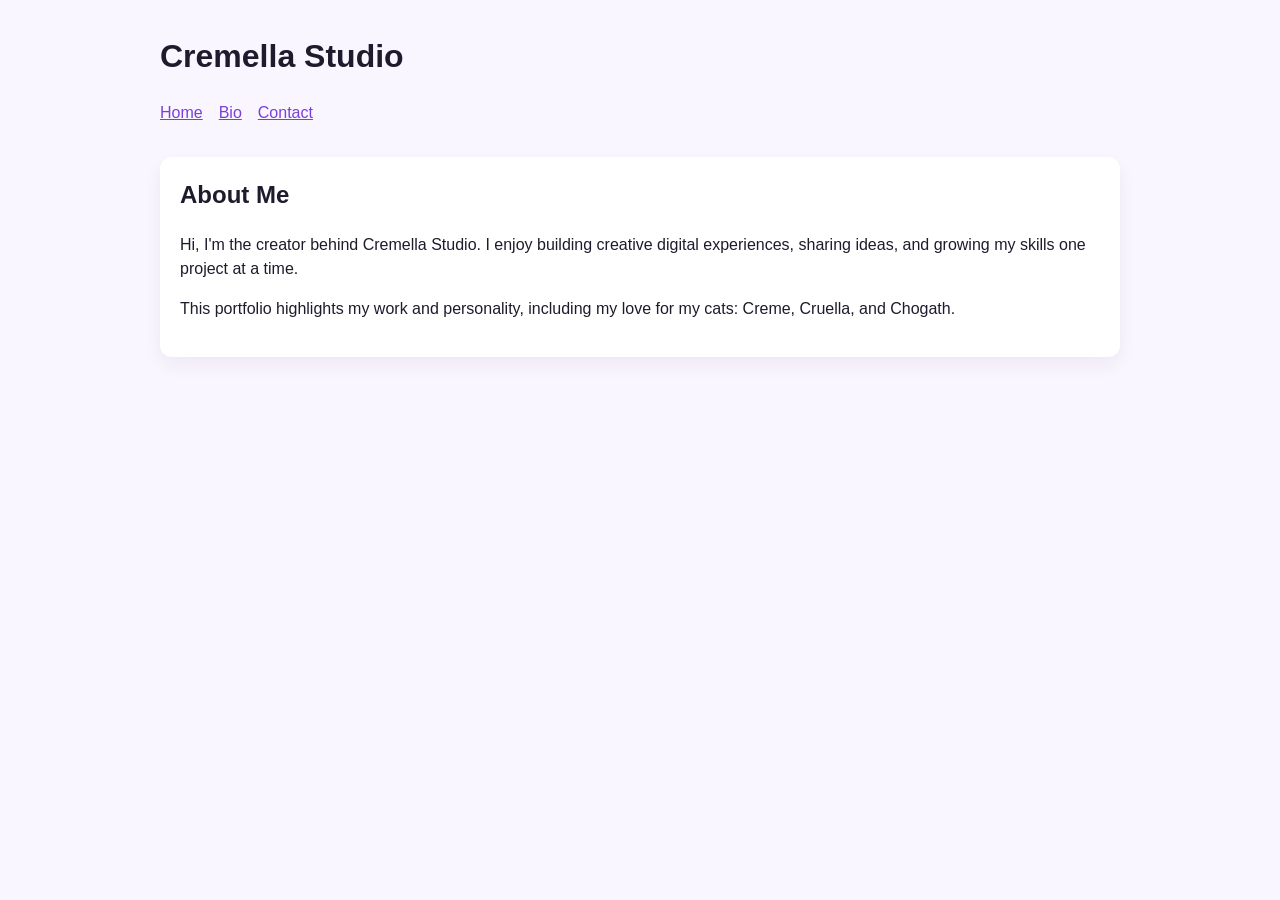
==== bio.html @ ce6cc97c "feat: add static portfolio website pages Agent-Logs-Url: https://github.com/Lmangarin/cremella-studi" ====
<!doctype html>
<html lang="en">
  <head>
    <meta charset="UTF-8" />
    <meta name="viewport" content="width=device-width, initial-scale=1.0" />
    <title>Cremella Studio | Bio</title>
    <link rel="stylesheet" href="styles.css" />
  </head>
  <body>
    <header class="site-header">
      <h1>Cremella Studio</h1>
      <nav>
        <a href="index.html">Home</a>
        <a href="bio.html" aria-current="page">Bio</a>
        <a href="contact.html">Contact</a>
      </nav>
    </header>

    <main>
      <section>
        <h2>About Me</h2>
        <p>
          Hi, I'm the creator behind Cremella Studio. I enjoy building creative digital experiences,
          sharing ideas, and growing my skills one project at a time.
        </p>
        <p>
          This portfolio highlights my work and personality, including my love for my cats: Creme,
          Cruella, and Chogath.
        </p>
      </section>
    </main>
  </body>
</html>
---- styles.css ----
:root {
  color-scheme: light;
  --bg: #faf6ff;
  --text: #1f1b2d;
  --accent: #7a3fd6;
  --surface: #ffffff;
}

* {
  box-sizing: border-box;
}

body {
  margin: 0;
  font-family: Arial, Helvetica, sans-serif;
  color: var(--text);
  background: var(--bg);
  line-height: 1.5;
}

.site-header,
main,
footer {
  width: min(960px, 92%);
  margin: 0 auto;
}

.site-header {
  padding: 2rem 0 1rem;
}

.tagline {
  margin-top: 0;
}

nav {
  display: flex;
  gap: 1rem;
  margin-top: 0.75rem;
}

a {
  color: var(--accent);
}

main {
  padding: 1rem 0 2rem;
}

section {
  background: var(--surface);
  border-radius: 0.75rem;
  padding: 1.25rem;
  margin-bottom: 1rem;
  box-shadow: 0 8px 18px rgba(30, 20, 60, 0.06);
}

.project-links {
  padding-left: 1.25rem;
}

.cat-gallery {
  display: grid;
  grid-template-columns: repeat(auto-fit, minmax(220px, 1fr));
  gap: 0.75rem;
}

.cat-card {
  border: 1px solid #e8ddff;
  border-radius: 0.5rem;
  padding: 0.75rem;
  background: #fdfbff;
}

h1,
h2,
h3 {
  margin-top: 0;
}

footer {
  padding-bottom: 2rem;
}
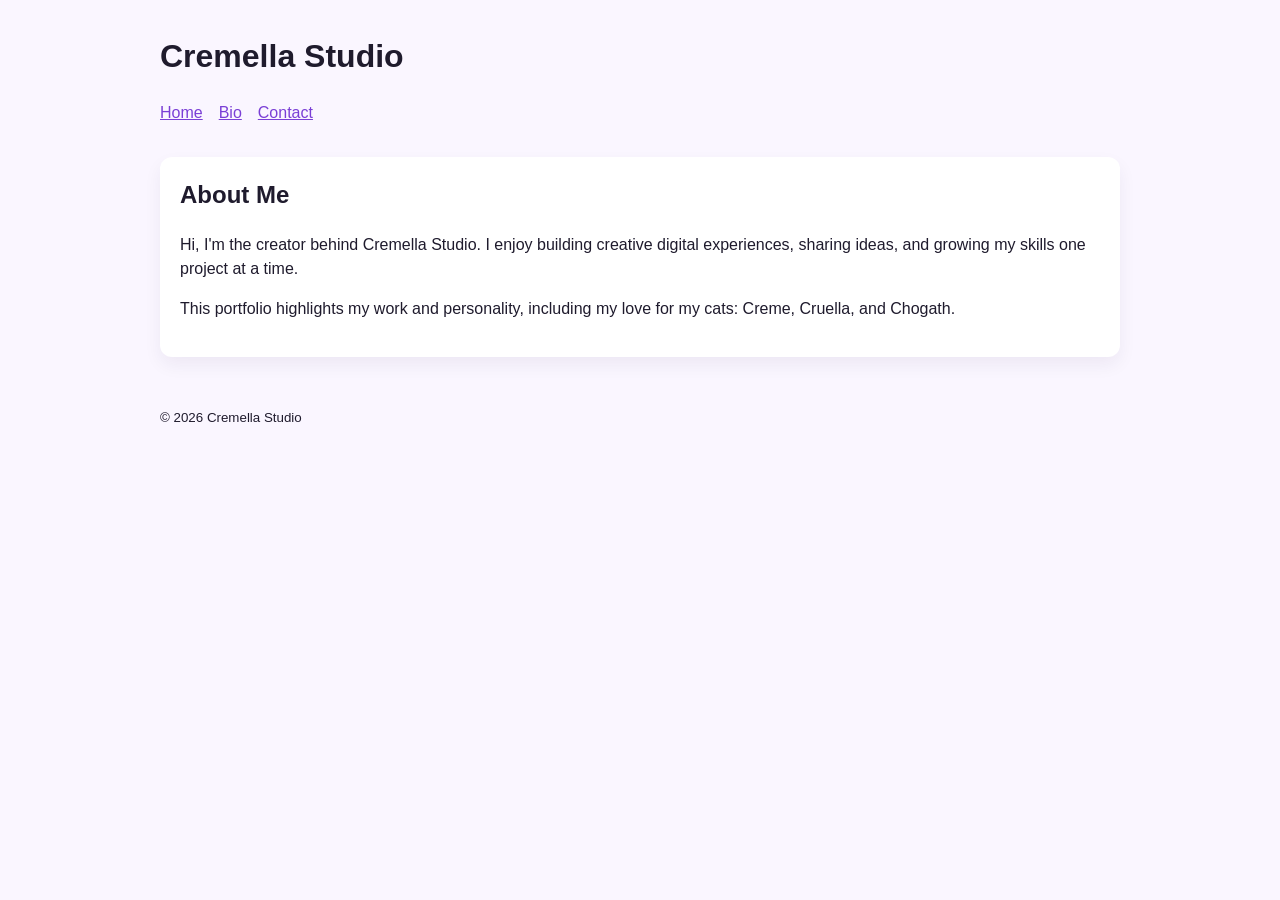
==== commit dcd9f4d0: "fix: align page footers and README viewing path Agent-Logs-Url: https://github.com/Lmangarin/cremell" ====
--- a/bio.html
+++ b/bio.html
@@ -29,5 +29,13 @@
         </p>
       </section>
     </main>
+
+    <footer>
+      <small>&copy; <span id="year"></span> Cremella Studio</small>
+    </footer>
+
+    <script>
+      document.getElementById('year').textContent = new Date().getFullYear();
+    </script>
   </body>
 </html>
